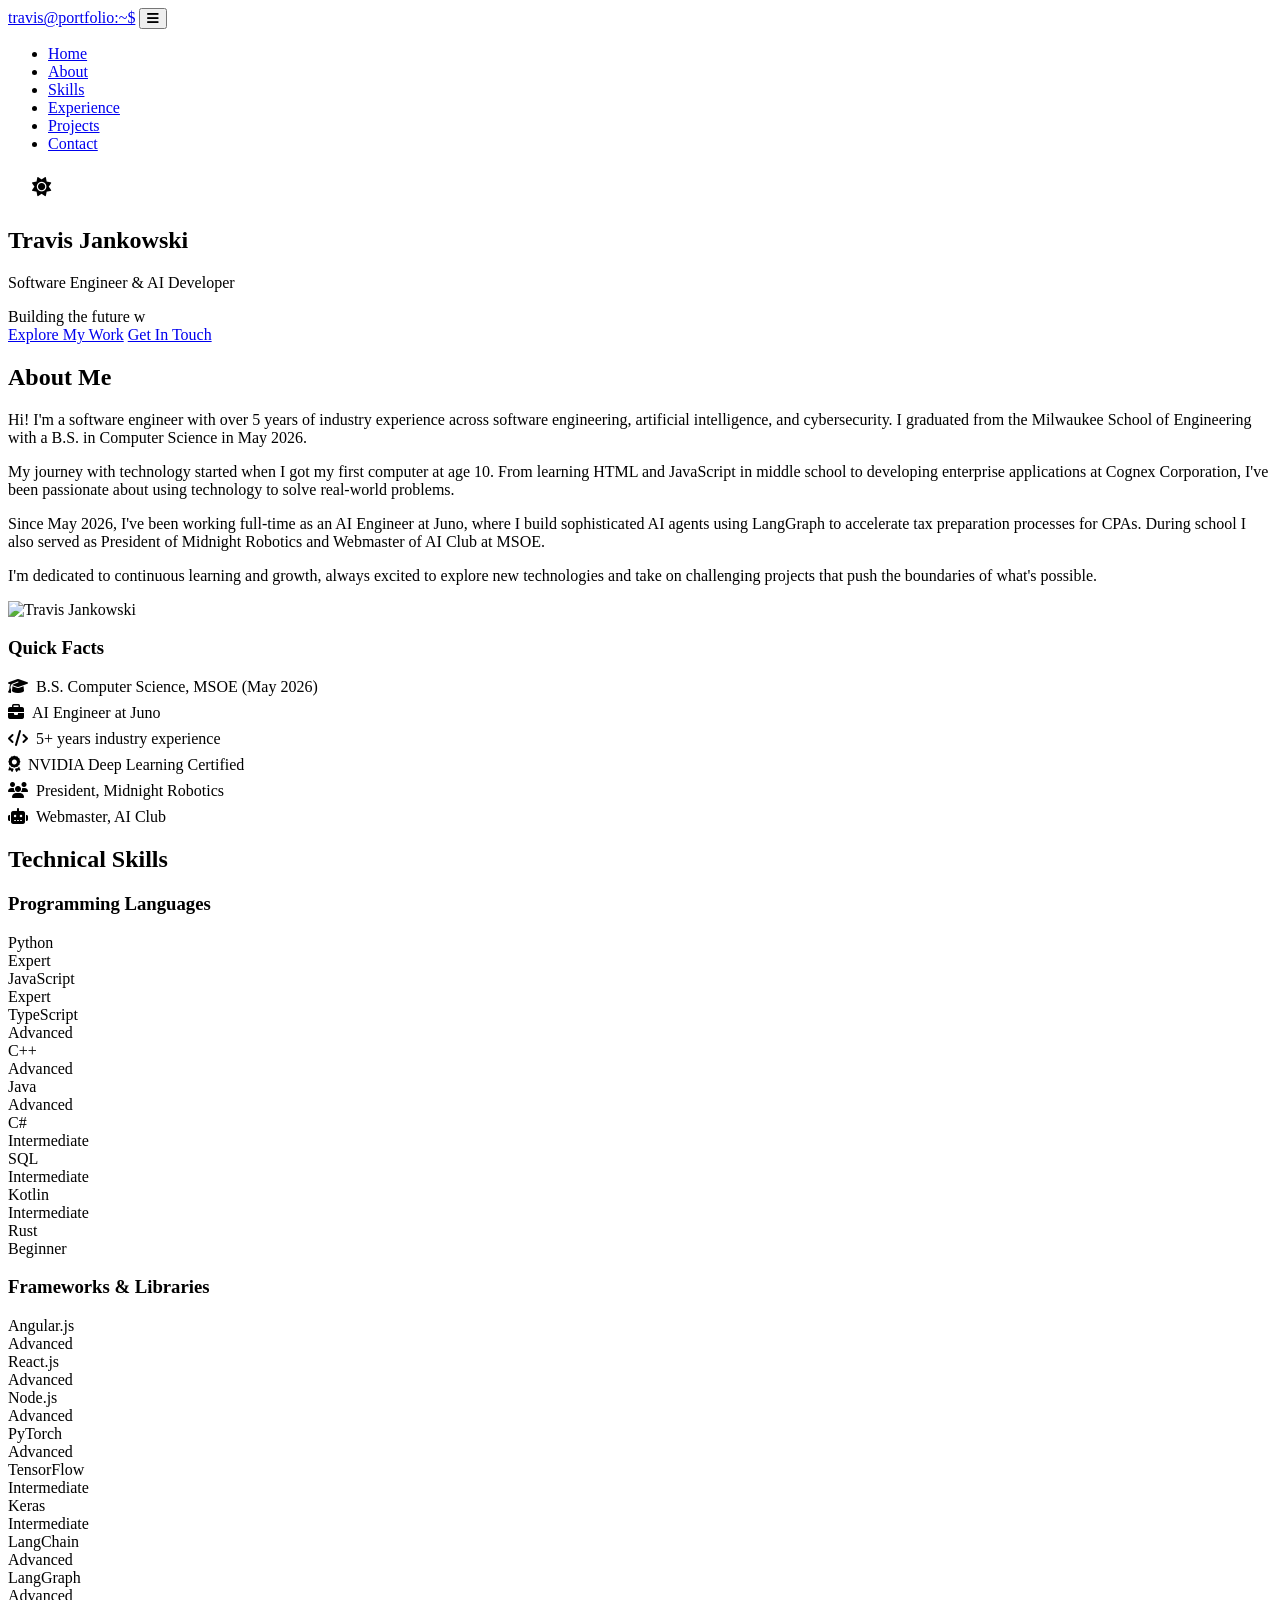
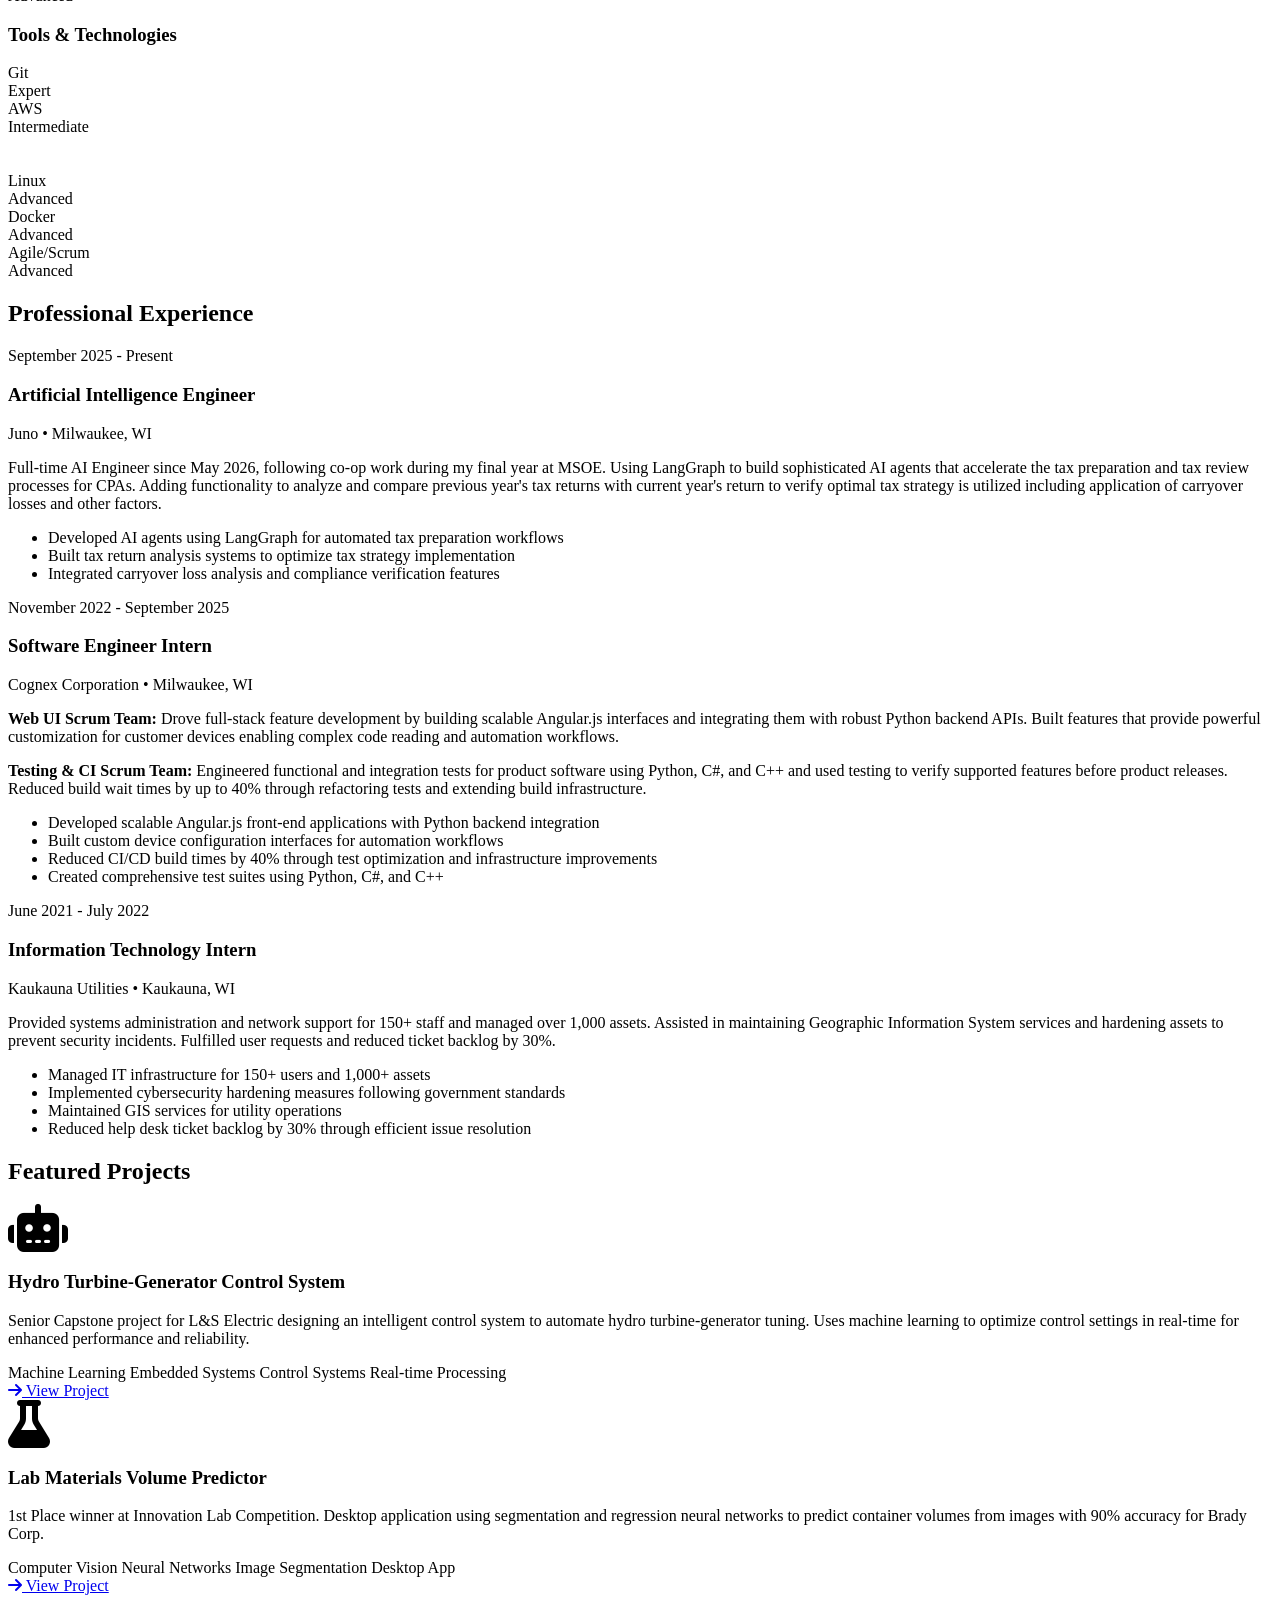
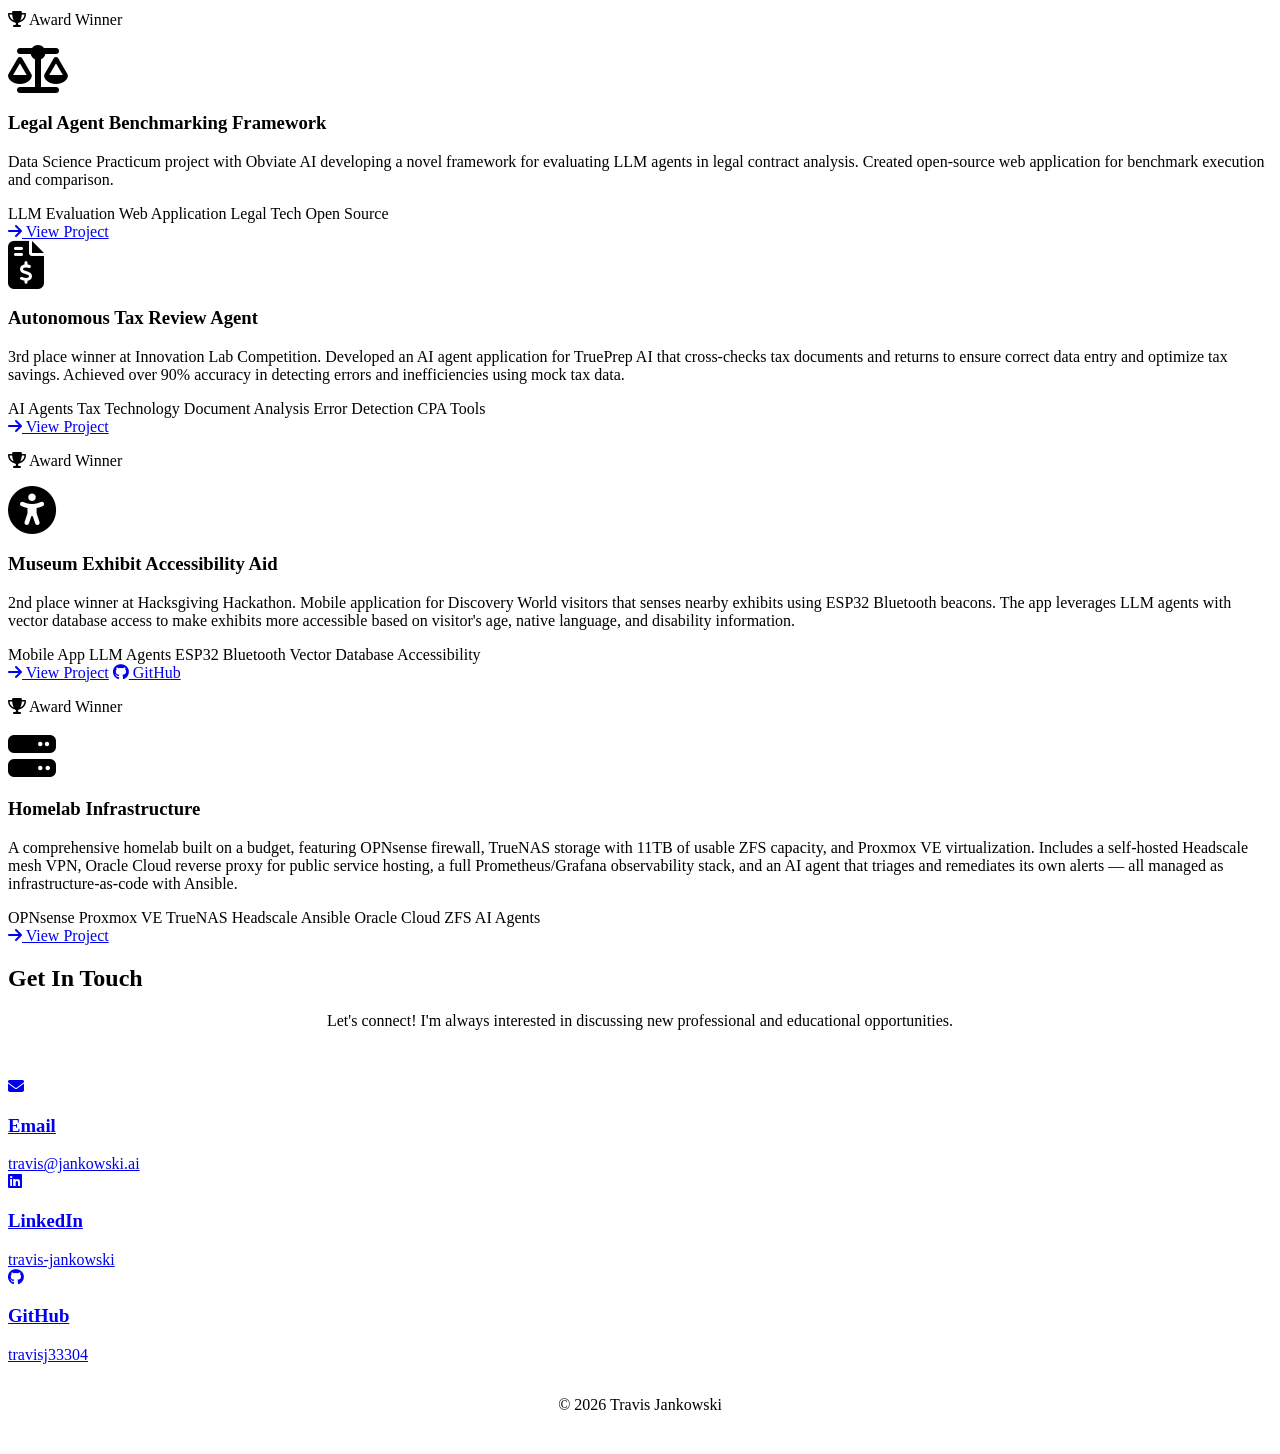
==== src/index.html @ a43e5360 "feat: graduate status, new email, and individual project pages - Update contact email to travis@jank" ====
<!DOCTYPE html>
<html lang="en" data-theme="dark">
  <head>
    <meta charset="UTF-8" />
    <meta name="viewport" content="width=device-width, initial-scale=1.0" />
    <title>Travis Jankowski - Software Engineer & AI Developer</title>
    <meta
      name="description"
      content="Travis Jankowski - AI Engineer at Juno and graduate of MSOE's Computer Science program. Explore my projects, experience, and skills in software development, artificial intelligence, and cybersecurity."
    />
    <meta
      name="keywords"
      content="Travis Jankowski, Software Engineer, AI Developer, Computer Science, Milwaukee School of Engineering, MSOE, Python, JavaScript, Machine Learning"
    />
    <meta name="author" content="Travis Jankowski" />

    <!-- Favicon -->
    <link rel="icon" type="image/x-icon" href="img/favicon.ico" />

    <!-- Styles -->
    <link rel="stylesheet" href="styles/main.css" />

    <!-- Font Awesome for icons -->
    <link
      rel="stylesheet"
      href="https://cdnjs.cloudflare.com/ajax/libs/font-awesome/6.4.0/css/all.min.css"
    />
  </head>
  <body>
    <!-- Navigation -->
    <nav class="navbar" id="navbar">
      <div class="container">
        <a href="#home" class="navbar-brand">travis@portfolio:~$</a>
        <button
          class="navbar-toggle"
          id="navbar-toggle"
          aria-label="Toggle navigation"
        >
          <i class="fas fa-bars"></i>
        </button>
        <ul class="navbar-nav" id="navbar-nav">
          <li><a href="#home">Home</a></li>
          <li><a href="#about">About</a></li>
          <li><a href="#skills">Skills</a></li>
          <li><a href="#experience">Experience</a></li>
          <li><a href="#projects">Projects</a></li>
          <li><a href="#contact">Contact</a></li>
        </ul>
      </div>
    </nav>

    <!-- Hero Section -->
    <section class="hero section" id="home">
      <div class="container">
        <div class="hero-content">
          <h1>Travis Jankowski</h1>
          <p class="subtitle">Software Engineer & AI Developer</p>
          <div class="typing-text" id="typing-text">
            Building the future with code<span class="typing-cursor"></span>
          </div>
          <div class="hero-buttons">
            <a href="#about" class="btn btn-primary">Explore My Work</a>
            <a href="#contact" class="btn">Get In Touch</a>
          </div>
        </div>
      </div>
    </section>

    <!-- About Section -->
    <section class="section" id="about">
      <div class="container">
        <h2>About Me</h2>
        <div class="grid grid-2">
          <div>
            <p>
              Hi! I'm a software engineer with over 5 years of industry
              experience across software engineering, artificial intelligence,
              and cybersecurity. I graduated from the Milwaukee School of
              Engineering with a B.S. in Computer Science in May 2026.
            </p>

            <p>
              My journey with technology started when I got my first computer at
              age 10. From learning HTML and JavaScript in middle school to
              developing enterprise applications at Cognex Corporation, I've
              been passionate about using technology to solve real-world
              problems.
            </p>

            <p>
              Since May 2026, I've been working full-time as an AI Engineer at
              Juno, where I build sophisticated AI agents using LangGraph to
              accelerate tax preparation processes for CPAs. During school I
              also served as President of Midnight Robotics and Webmaster of AI
              Club at MSOE.
            </p>

            <p>
              I'm dedicated to continuous learning and growth, always excited to
              explore new technologies and take on challenging projects that
              push the boundaries of what's possible.
            </p>
          </div>
          <div>
            <div class="profile-image-container">
              <img
                src="img/portrait.jpg"
                alt="Travis Jankowski"
                class="profile-image"
              />
            </div>
            <div class="card">
              <h3>Quick Facts</h3>
              <ul style="list-style: none; padding: 0">
                <li style="margin-bottom: 0.5rem">
                  <i
                    class="fas fa-graduation-cap"
                    style="color: var(--terminal-green); margin-right: 0.5rem"
                  ></i
                  >B.S. Computer Science, MSOE (May 2026)
                </li>
                <li style="margin-bottom: 0.5rem">
                  <i
                    class="fas fa-briefcase"
                    style="color: var(--terminal-green); margin-right: 0.5rem"
                  ></i
                  >AI Engineer at Juno
                </li>
                <li style="margin-bottom: 0.5rem">
                  <i
                    class="fas fa-code"
                    style="color: var(--terminal-green); margin-right: 0.5rem"
                  ></i
                  >5+ years industry experience
                </li>
                <li style="margin-bottom: 0.5rem">
                  <i
                    class="fas fa-award"
                    style="color: var(--terminal-green); margin-right: 0.5rem"
                  ></i
                  >NVIDIA Deep Learning Certified
                </li>
                <li style="margin-bottom: 0.5rem">
                  <i
                    class="fas fa-users"
                    style="color: var(--terminal-green); margin-right: 0.5rem"
                  ></i
                  >President, Midnight Robotics
                </li>
                <li style="margin-bottom: 0.5rem">
                  <i
                    class="fas fa-robot"
                    style="color: var(--terminal-green); margin-right: 0.5rem"
                  ></i
                  >Webmaster, AI Club
                </li>
              </ul>
            </div>
          </div>
        </div>
      </div>
    </section>

    <!-- Skills Section -->
    <section class="section" id="skills">
      <div class="container">
        <h2>Technical Skills</h2>

        <h3>Programming Languages</h3>
        <div class="skills-grid">
          <div class="skill-item">
            <div class="skill-name">Python</div>
            <div class="skill-level">Expert</div>
          </div>
          <div class="skill-item">
            <div class="skill-name">JavaScript</div>
            <div class="skill-level">Expert</div>
          </div>
          <div class="skill-item">
            <div class="skill-name">TypeScript</div>
            <div class="skill-level">Advanced</div>
          </div>
          <div class="skill-item">
            <div class="skill-name">C++</div>
            <div class="skill-level">Advanced</div>
          </div>
          <div class="skill-item">
            <div class="skill-name">Java</div>
            <div class="skill-level">Advanced</div>
          </div>
          <div class="skill-item">
            <div class="skill-name">C#</div>
            <div class="skill-level">Intermediate</div>
          </div>
          <div class="skill-item">
            <div class="skill-name">SQL</div>
            <div class="skill-level">Intermediate</div>
          </div>
          <div class="skill-item">
            <div class="skill-name">Kotlin</div>
            <div class="skill-level">Intermediate</div>
          </div>
          <div class="skill-item">
            <div class="skill-name">Rust</div>
            <div class="skill-level">Beginner</div>
          </div>
        </div>

        <h3>Frameworks & Libraries</h3>
        <div class="skills-grid">
          <div class="skill-item">
            <div class="skill-name">Angular.js</div>
            <div class="skill-level">Advanced</div>
          </div>
          <div class="skill-item">
            <div class="skill-name">React.js</div>
            <div class="skill-level">Advanced</div>
          </div>
          <div class="skill-item">
            <div class="skill-name">Node.js</div>
            <div class="skill-level">Advanced</div>
          </div>
          <div class="skill-item">
            <div class="skill-name">PyTorch</div>
            <div class="skill-level">Advanced</div>
          </div>
          <div class="skill-item">
            <div class="skill-name">TensorFlow</div>
            <div class="skill-level">Intermediate</div>
          </div>
          <div class="skill-item">
            <div class="skill-name">Keras</div>
            <div class="skill-level">Intermediate</div>
          </div>
          <div class="skill-item">
            <div class="skill-name">LangChain</div>
            <div class="skill-level">Advanced</div>
          </div>
          <div class="skill-item">
            <div class="skill-name">LangGraph</div>
            <div class="skill-level">Advanced</div>
          </div>
        </div>

        <h3>Tools & Technologies</h3>
        <div class="skills-grid">
          <div class="skill-item">
            <div class="skill-name">Git</div>
            <div class="skill-level">Expert</div>
          </div>
          <div class="skill-item">
            <div class="skill-name">AWS</div>
            <div class="skill-level">Intermediate</div>
          </div>
          <div class="skill-item">
            <div class="skill-name">Terraform</div>
            <div class="skill-level">Intermediate</div>
          </div>
          <div class="skill-item">
            <div class="skill-name">Linux</div>
            <div class="skill-level">Advanced</div>
          </div>
          <div class="skill-item">
            <div class="skill-name">Docker</div>
            <div class="skill-level">Advanced</div>
          </div>
          <div class="skill-item">
            <div class="skill-name">Agile/Scrum</div>
            <div class="skill-level">Advanced</div>
          </div>
        </div>
      </div>
    </section>

    <!-- Experience Section -->
    <section class="section" id="experience">
      <div class="container">
        <h2>Professional Experience</h2>
        <div class="timeline">
          <div class="timeline-item">
            <div class="timeline-date">September 2025 - Present</div>
            <h3 class="timeline-title">Artificial Intelligence Engineer</h3>
            <div class="timeline-company">Juno • Milwaukee, WI</div>
            <div class="timeline-description">
              <p>
                Full-time AI Engineer since May 2026, following co-op work
                during my final year at MSOE. Using LangGraph to build
                sophisticated AI agents that accelerate the tax preparation and
                tax review processes for CPAs. Adding functionality to analyze
                and compare previous year's tax returns with current year's
                return to verify optimal tax strategy is utilized including
                application of carryover losses and other factors.
              </p>
              <ul style="margin-top: 1rem">
                <li>
                  Developed AI agents using LangGraph for automated tax
                  preparation workflows
                </li>
                <li>
                  Built tax return analysis systems to optimize tax strategy
                  implementation
                </li>
                <li>
                  Integrated carryover loss analysis and compliance verification
                  features
                </li>
              </ul>
            </div>
          </div>

          <div class="timeline-item">
            <div class="timeline-date">November 2022 - September 2025</div>
            <h3 class="timeline-title">Software Engineer Intern</h3>
            <div class="timeline-company">
              Cognex Corporation • Milwaukee, WI
            </div>
            <div class="timeline-description">
              <p>
                <strong>Web UI Scrum Team:</strong> Drove full-stack feature
                development by building scalable Angular.js interfaces and
                integrating them with robust Python backend APIs. Built features
                that provide powerful customization for customer devices
                enabling complex code reading and automation workflows.
              </p>
              <p>
                <strong>Testing & CI Scrum Team:</strong> Engineered functional
                and integration tests for product software using Python, C#, and
                C++ and used testing to verify supported features before product
                releases. Reduced build wait times by up to 40% through
                refactoring tests and extending build infrastructure.
              </p>
              <ul style="margin-top: 1rem">
                <li>
                  Developed scalable Angular.js front-end applications with
                  Python backend integration
                </li>
                <li>
                  Built custom device configuration interfaces for automation
                  workflows
                </li>
                <li>
                  Reduced CI/CD build times by 40% through test optimization and
                  infrastructure improvements
                </li>
                <li>
                  Created comprehensive test suites using Python, C#, and C++
                </li>
              </ul>
            </div>
          </div>

          <div class="timeline-item">
            <div class="timeline-date">June 2021 - July 2022</div>
            <h3 class="timeline-title">Information Technology Intern</h3>
            <div class="timeline-company">
              Kaukauna Utilities • Kaukauna, WI
            </div>
            <div class="timeline-description">
              <p>
                Provided systems administration and network support for 150+
                staff and managed over 1,000 assets. Assisted in maintaining
                Geographic Information System services and hardening assets to
                prevent security incidents. Fulfilled user requests and reduced
                ticket backlog by 30%.
              </p>
              <ul style="margin-top: 1rem">
                <li>
                  Managed IT infrastructure for 150+ users and 1,000+ assets
                </li>
                <li>
                  Implemented cybersecurity hardening measures following
                  government standards
                </li>
                <li>Maintained GIS services for utility operations</li>
                <li>
                  Reduced help desk ticket backlog by 30% through efficient
                  issue resolution
                </li>
              </ul>
            </div>
          </div>
        </div>
      </div>
    </section>

    <!-- Projects Section -->
    <section class="section" id="projects">
      <div class="container">
        <h2>Featured Projects</h2>
        <div class="project-grid">
          <div class="project-card">
            <div class="project-image">
              <i
                class="fas fa-robot"
                style="font-size: 3rem; color: var(--terminal-green)"
              ></i>
            </div>
            <div class="project-content">
              <h3 class="project-title">
                Hydro Turbine-Generator Control System
              </h3>
              <p class="project-description">
                Senior Capstone project for L&S Electric designing an
                intelligent control system to automate hydro turbine-generator
                tuning. Uses machine learning to optimize control settings in
                real-time for enhanced performance and reliability.
              </p>
              <div class="project-tech">
                <span class="tech-tag">Machine Learning</span>
                <span class="tech-tag">Embedded Systems</span>
                <span class="tech-tag">Control Systems</span>
                <span class="tech-tag">Real-time Processing</span>
              </div>
              <div class="project-links">
                <a href="projects/hydro-turbine-control.html"
                  ><i class="fas fa-arrow-right"></i> View Project</a
                >
              </div>
            </div>
          </div>

          <div class="project-card">
            <div class="project-image">
              <i
                class="fas fa-flask"
                style="font-size: 3rem; color: var(--terminal-green)"
              ></i>
            </div>
            <div class="project-content">
              <h3 class="project-title">Lab Materials Volume Predictor</h3>
              <p class="project-description">
                1st Place winner at Innovation Lab Competition. Desktop
                application using segmentation and regression neural networks to
                predict container volumes from images with 90% accuracy for
                Brady Corp.
              </p>
              <div class="project-tech">
                <span class="tech-tag">Computer Vision</span>
                <span class="tech-tag">Neural Networks</span>
                <span class="tech-tag">Image Segmentation</span>
                <span class="tech-tag">Desktop App</span>
              </div>
              <div class="project-links">
                <a href="projects/lab-materials-predictor.html"
                  ><i class="fas fa-arrow-right"></i> View Project</a
                >
                <p><i class="fas fa-trophy"></i> Award Winner</p>
              </div>
            </div>
          </div>

          <div class="project-card">
            <div class="project-image">
              <i
                class="fas fa-balance-scale"
                style="font-size: 3rem; color: var(--terminal-green)"
              ></i>
            </div>
            <div class="project-content">
              <h3 class="project-title">Legal Agent Benchmarking Framework</h3>
              <p class="project-description">
                Data Science Practicum project with Obviate AI developing a
                novel framework for evaluating LLM agents in legal contract
                analysis. Created open-source web application for benchmark
                execution and comparison.
              </p>
              <div class="project-tech">
                <span class="tech-tag">LLM Evaluation</span>
                <span class="tech-tag">Web Application</span>
                <span class="tech-tag">Legal Tech</span>
                <span class="tech-tag">Open Source</span>
              </div>
              <div class="project-links">
                <a href="projects/legal-agent-benchmarking.html"
                  ><i class="fas fa-arrow-right"></i> View Project</a
                >
              </div>
            </div>
          </div>

          <div class="project-card">
            <div class="project-image">
              <i
                class="fas fa-file-invoice-dollar"
                style="font-size: 3rem; color: var(--terminal-green)"
              ></i>
            </div>
            <div class="project-content">
              <h3 class="project-title">Autonomous Tax Review Agent</h3>
              <p class="project-description">
                3rd place winner at Innovation Lab Competition. Developed an AI
                agent application for TruePrep AI that cross-checks tax
                documents and returns to ensure correct data entry and optimize
                tax savings. Achieved over 90% accuracy in detecting errors and
                inefficiencies using mock tax data.
              </p>
              <div class="project-tech">
                <span class="tech-tag">AI Agents</span>
                <span class="tech-tag">Tax Technology</span>
                <span class="tech-tag">Document Analysis</span>
                <span class="tech-tag">Error Detection</span>
                <span class="tech-tag">CPA Tools</span>
              </div>
              <div class="project-links">
                <a href="projects/tax-review-agent.html"
                  ><i class="fas fa-arrow-right"></i> View Project</a
                >
                <p><i class="fas fa-trophy"></i> Award Winner</p>
              </div>
            </div>
          </div>

          <div class="project-card">
            <div class="project-image">
              <i
                class="fas fa-universal-access"
                style="font-size: 3rem; color: var(--terminal-green)"
              ></i>
            </div>
            <div class="project-content">
              <h3 class="project-title">Museum Exhibit Accessibility Aid</h3>
              <p class="project-description">
                2nd place winner at Hacksgiving Hackathon. Mobile application
                for Discovery World visitors that senses nearby exhibits using
                ESP32 Bluetooth beacons. The app leverages LLM agents with
                vector database access to make exhibits more accessible based on
                visitor's age, native language, and disability information.
              </p>
              <div class="project-tech">
                <span class="tech-tag">Mobile App</span>
                <span class="tech-tag">LLM Agents</span>
                <span class="tech-tag">ESP32</span>
                <span class="tech-tag">Bluetooth</span>
                <span class="tech-tag">Vector Database</span>
                <span class="tech-tag">Accessibility</span>
              </div>
              <div class="project-links">
                <a href="projects/museum-accessibility-aid.html"
                  ><i class="fas fa-arrow-right"></i> View Project</a
                >
                <a
                  href="https://github.com/xDazld/HacksGiving-2024"
                  target="_blank"
                  rel="noopener"
                  ><i class="fab fa-github"></i> GitHub</a
                >
                <p><i class="fas fa-trophy"></i> Award Winner</p>
              </div>
            </div>
          </div>
          <div class="project-card">
            <div class="project-image">
              <i
                class="fas fa-server"
                style="font-size: 3rem; color: var(--terminal-green)"
              ></i>
            </div>
            <div class="project-content">
              <h3 class="project-title">Homelab Infrastructure</h3>
              <p class="project-description">
                A comprehensive homelab built on a budget, featuring OPNsense
                firewall, TrueNAS storage with 11TB of usable ZFS capacity, and
                Proxmox VE virtualization. Includes a self-hosted Headscale
                mesh VPN, Oracle Cloud reverse proxy for public service
                hosting, a full Prometheus/Grafana observability stack, and an
                AI agent that triages and remediates its own alerts — all
                managed as infrastructure-as-code with Ansible.
              </p>
              <div class="project-tech">
                <span class="tech-tag">OPNsense</span>
                <span class="tech-tag">Proxmox VE</span>
                <span class="tech-tag">TrueNAS</span>
                <span class="tech-tag">Headscale</span>
                <span class="tech-tag">Ansible</span>
                <span class="tech-tag">Oracle Cloud</span>
                <span class="tech-tag">ZFS</span>
                <span class="tech-tag">AI Agents</span>
              </div>
              <div class="project-links">
                <a href="projects/homelab.html"
                  ><i class="fas fa-arrow-right"></i> View Project</a
                >
              </div>
            </div>
          </div>
        </div>
      </div>
    </section>

    <!-- Contact Section -->
    <section class="section" id="contact">
      <div class="container">
        <h2>Get In Touch</h2>
        <p
          style="
            text-align: center;
            margin-bottom: 3rem;
            color: var(--terminal-text-dim);
          "
        >
          Let's connect! I'm always interested in discussing new professional
          and educational opportunities.
        </p>
        <div class="contact-grid">
          <a
            href="mailto:travis@jankowski.ai"
            class="contact-item contact-link"
          >
            <div class="contact-icon">
              <i class="fas fa-envelope"></i>
            </div>
            <h3 class="contact-title">Email</h3>
            <div class="contact-info">travis@jankowski.ai</div>
          </a>
          <a
            href="https://linkedin.com/in/travis-jankowski"
            target="_blank"
            class="contact-item contact-link"
          >
            <div class="contact-icon">
              <i class="fab fa-linkedin"></i>
            </div>
            <h3 class="contact-title">LinkedIn</h3>
            <div class="contact-info">travis-jankowski</div>
          </a>
          <a
            href="https://github.com/travisj33304"
            target="_blank"
            class="contact-item contact-link"
          >
            <div class="contact-icon">
              <i class="fab fa-github"></i>
            </div>
            <h3 class="contact-title">GitHub</h3>
            <div class="contact-info">travisj33304</div>
          </a>
        </div>
      </div>
    </section>

    <!-- Footer -->
    <footer
      style="
        background-color: var(--terminal-bg-secondary);
        padding: 2rem 0;
        text-align: center;
        border-top: 1px solid var(--terminal-border);
      "
    >
      <div class="container">
        <p
          style="
            margin: 0;
            color: var(--terminal-text-dim);
            font-size: var(--font-size-small);
          "
        >
          © 2026 Travis Jankowski
        </p>
      </div>
    </footer>

    <!-- JavaScript -->
    <script src="scripts/main.js"></script>
  </body>
</html>
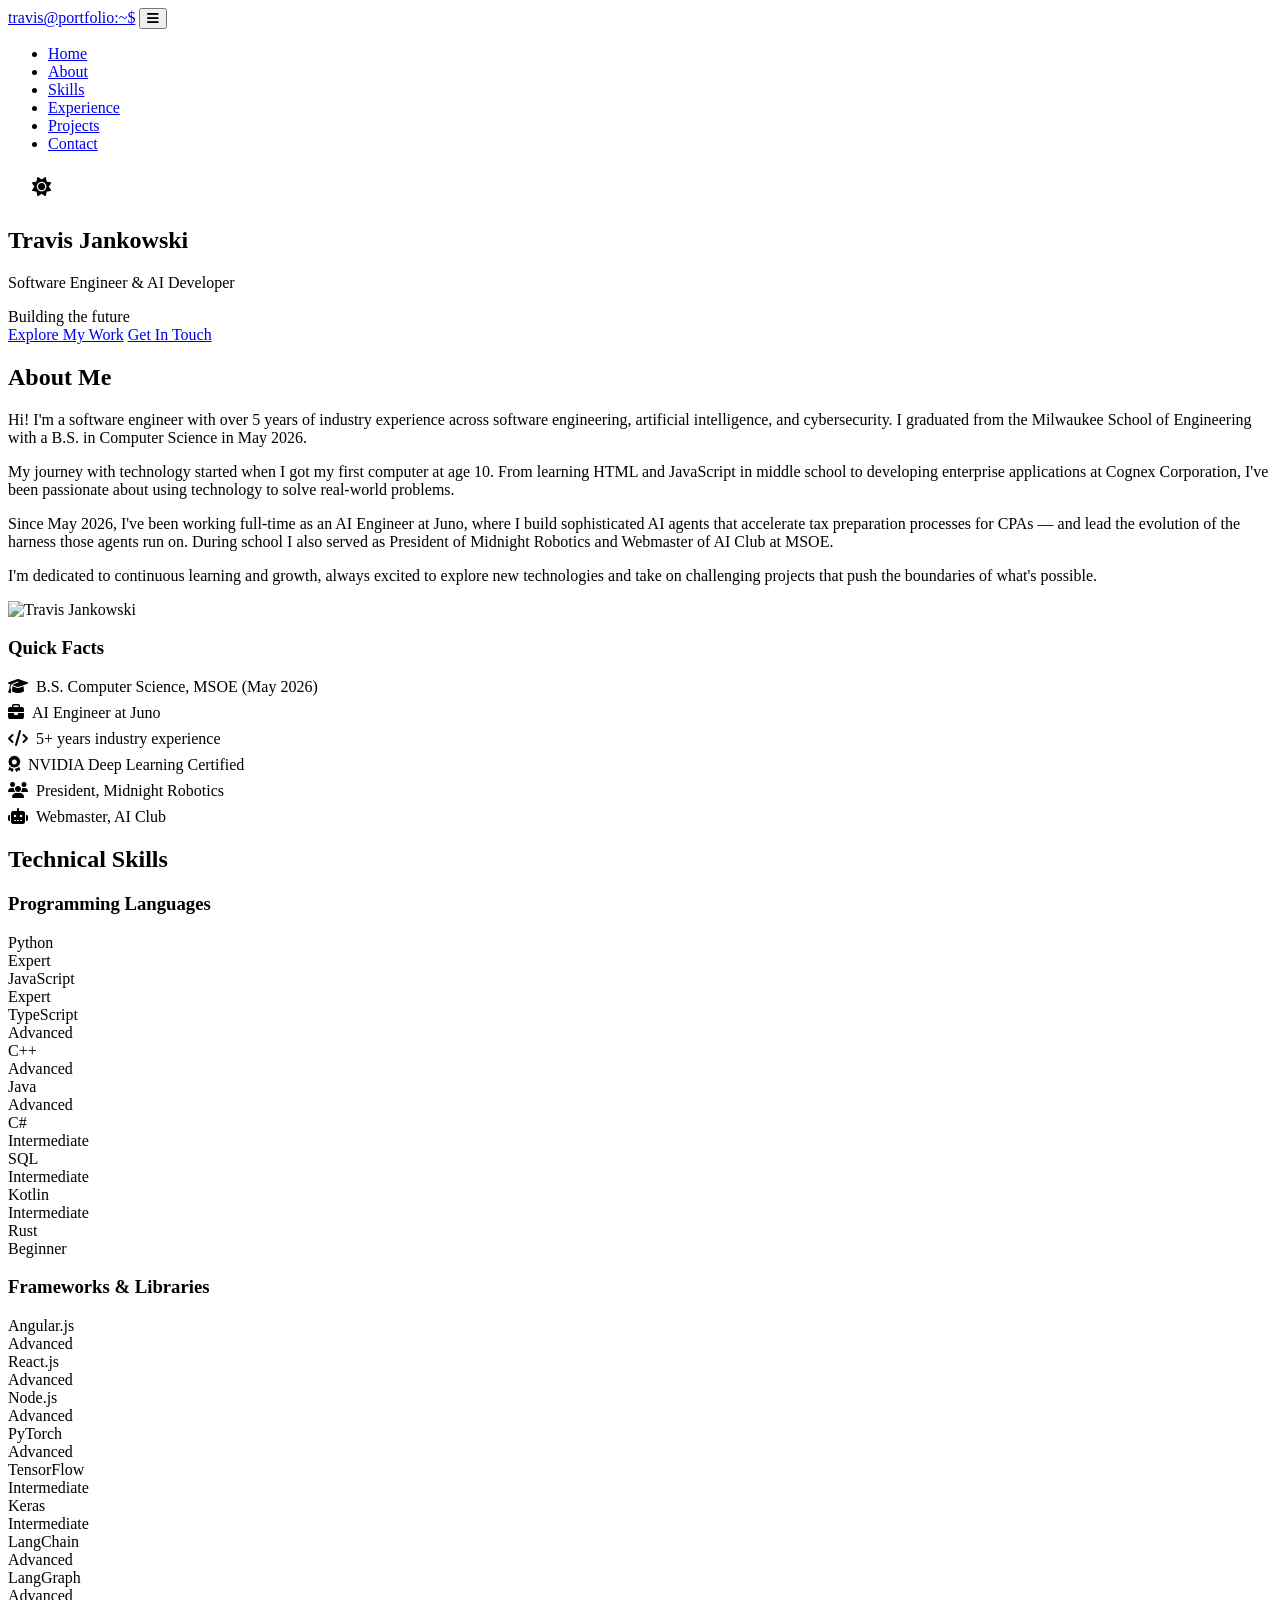
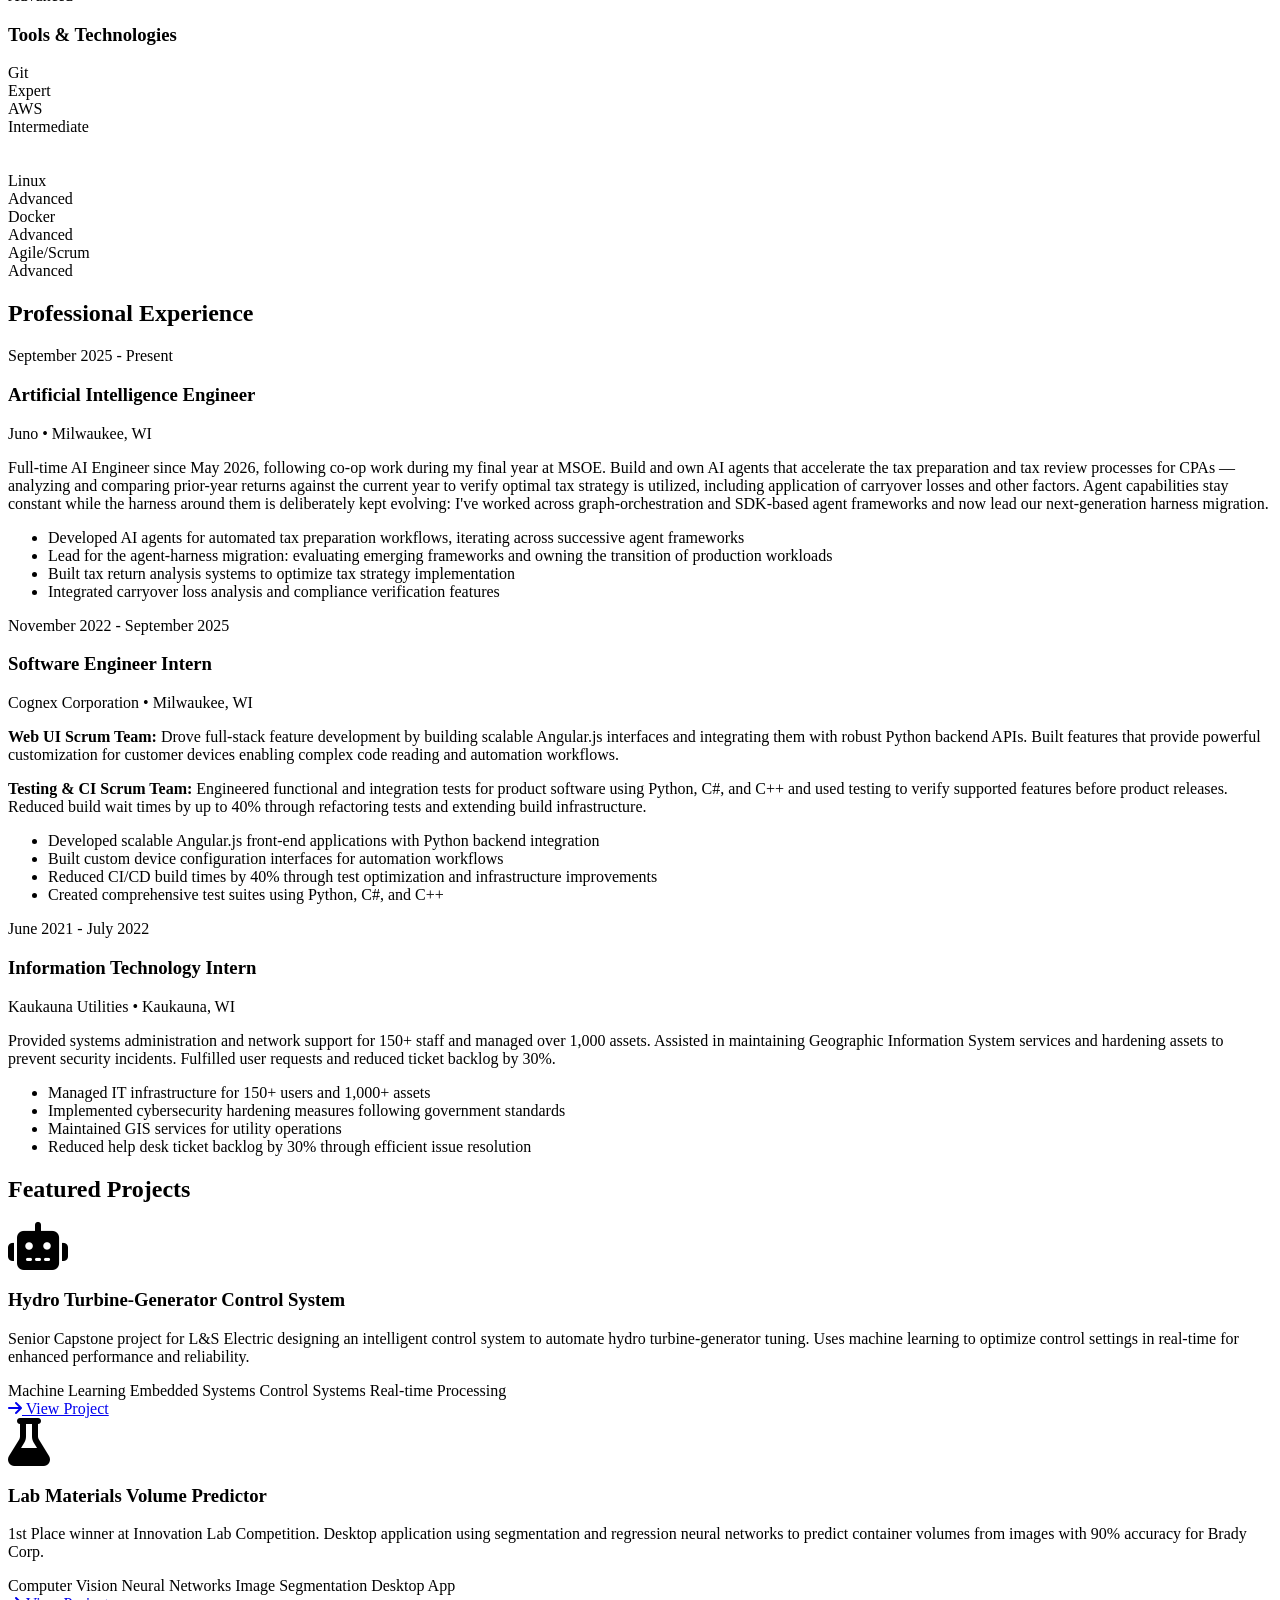
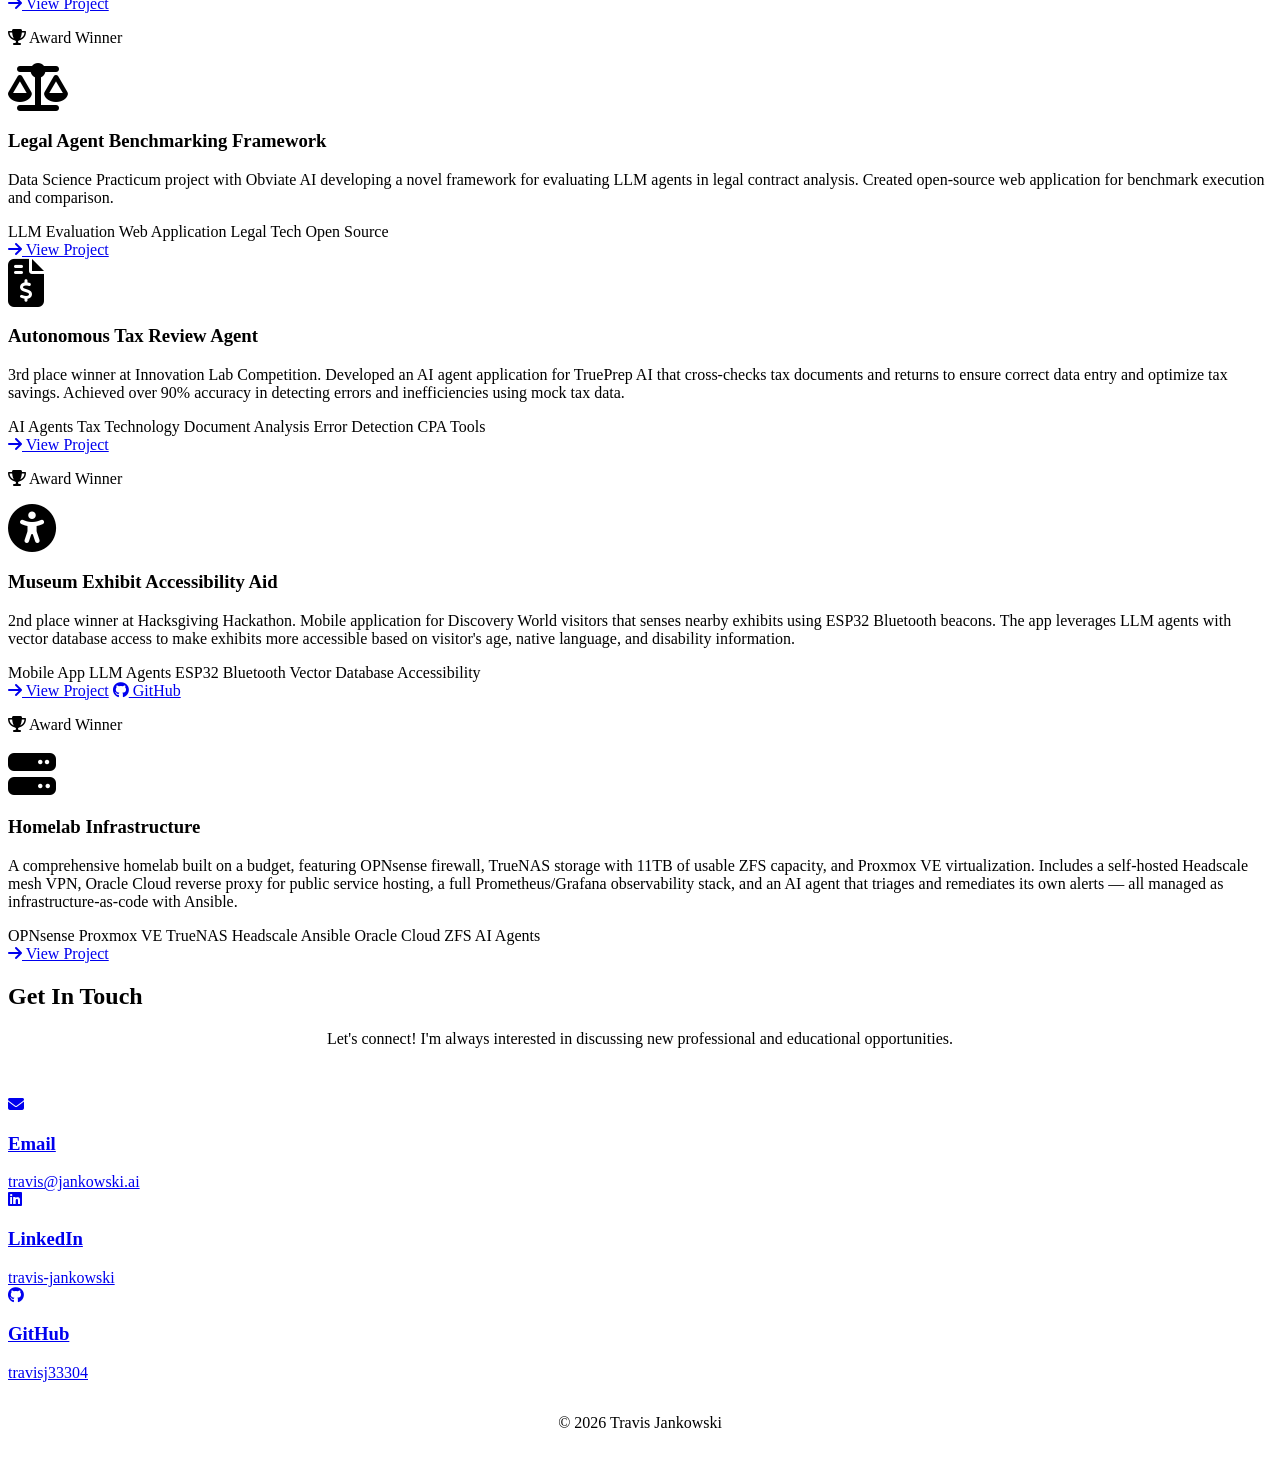
==== commit 5d1adcd1: "docs(juno): decouple work description from specific agent harness Migrated off LangGraph (now Claude" ====
--- a/src/index.html
+++ b/src/index.html
@@ -89,10 +89,10 @@
 
             <p>
               Since May 2026, I've been working full-time as an AI Engineer at
-              Juno, where I build sophisticated AI agents using LangGraph to
-              accelerate tax preparation processes for CPAs. During school I
-              also served as President of Midnight Robotics and Webmaster of AI
-              Club at MSOE.
+              Juno, where I build sophisticated AI agents that accelerate tax
+              preparation processes for CPAs — and lead the evolution of the
+              harness those agents run on. During school I also served as
+              President of Midnight Robotics and Webmaster of AI Club at MSOE.
             </p>
 
             <p>
@@ -284,17 +284,24 @@
             <div class="timeline-description">
               <p>
                 Full-time AI Engineer since May 2026, following co-op work
-                during my final year at MSOE. Using LangGraph to build
-                sophisticated AI agents that accelerate the tax preparation and
-                tax review processes for CPAs. Adding functionality to analyze
-                and compare previous year's tax returns with current year's
-                return to verify optimal tax strategy is utilized including
-                application of carryover losses and other factors.
+                during my final year at MSOE. Build and own AI agents that
+                accelerate the tax preparation and tax review processes for
+                CPAs — analyzing and comparing prior-year returns against the
+                current year to verify optimal tax strategy is utilized,
+                including application of carryover losses and other factors.
+                Agent capabilities stay constant while the harness around them
+                is deliberately kept evolving: I've worked across
+                graph-orchestration and SDK-based agent frameworks and now
+                lead our next-generation harness migration.
               </p>
               <ul style="margin-top: 1rem">
                 <li>
-                  Developed AI agents using LangGraph for automated tax
-                  preparation workflows
+                  Developed AI agents for automated tax preparation workflows,
+                  iterating across successive agent frameworks
+                </li>
+                <li>
+                  Lead for the agent-harness migration: evaluating emerging
+                  frameworks and owning the transition of production workloads
                 </li>
                 <li>
                   Built tax return analysis systems to optimize tax strategy
